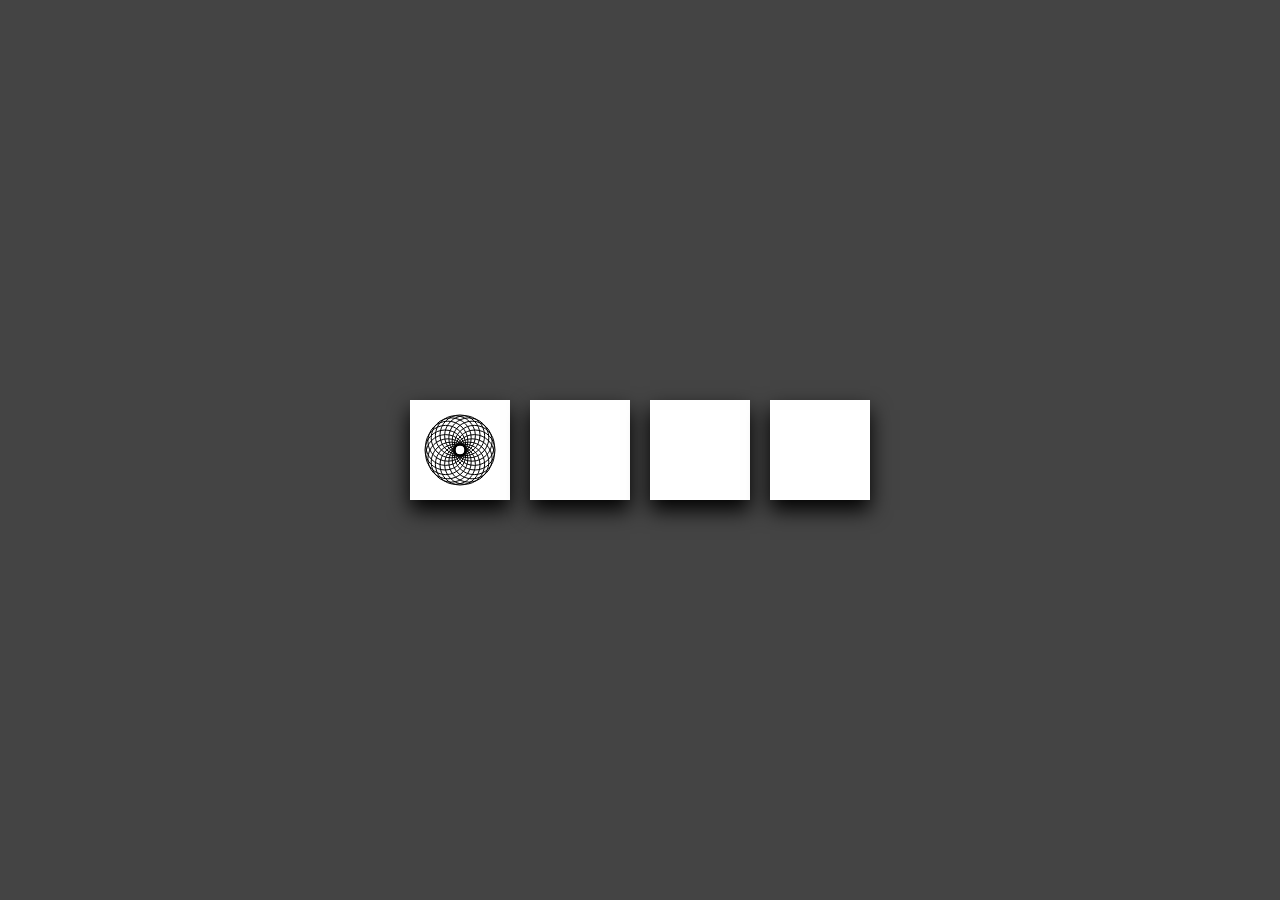
==== diatoms/index.html @ 4d10c3a5 "Add diatoms" ====
<!DOCTYPE html>
<html lang="en">
<head>
    <meta charset="UTF-8">
    <meta name="viewport" content="width=device-width, initial-scale=1.0">
    <meta http-equiv="X-UA-Compatible" content="ie=edge">
    <link rel="stylesheet" href="style.css">
    <script type="text/javascript" src="/js/paper-full.js"></script>
    <script type="text/javascript" src="diatom-01.js" canvas="art-1"></script>
    <title>Diatoms</title>
</head>
<body>
    <canvas id="art-1"></canvas>
    <canvas id="art-2"></canvas>
    <canvas id="art-3"></canvas>
    <canvas id="art-4"></canvas>
</body>
</html>
---- diatoms/style.css ----
html {
    height: 100vh;
}
body {
    background: #444;
    /* fill page */
    min-height: 100%;
    margin: 0 15%;
    /* center canvas */
    display: flex;
    justify-content: center;
    align-items: center;
}

canvas {
    background: #fff;
    box-shadow: 0 10px 20px;
    width: 100px;
    height: 100px;
    margin: 10px;
}
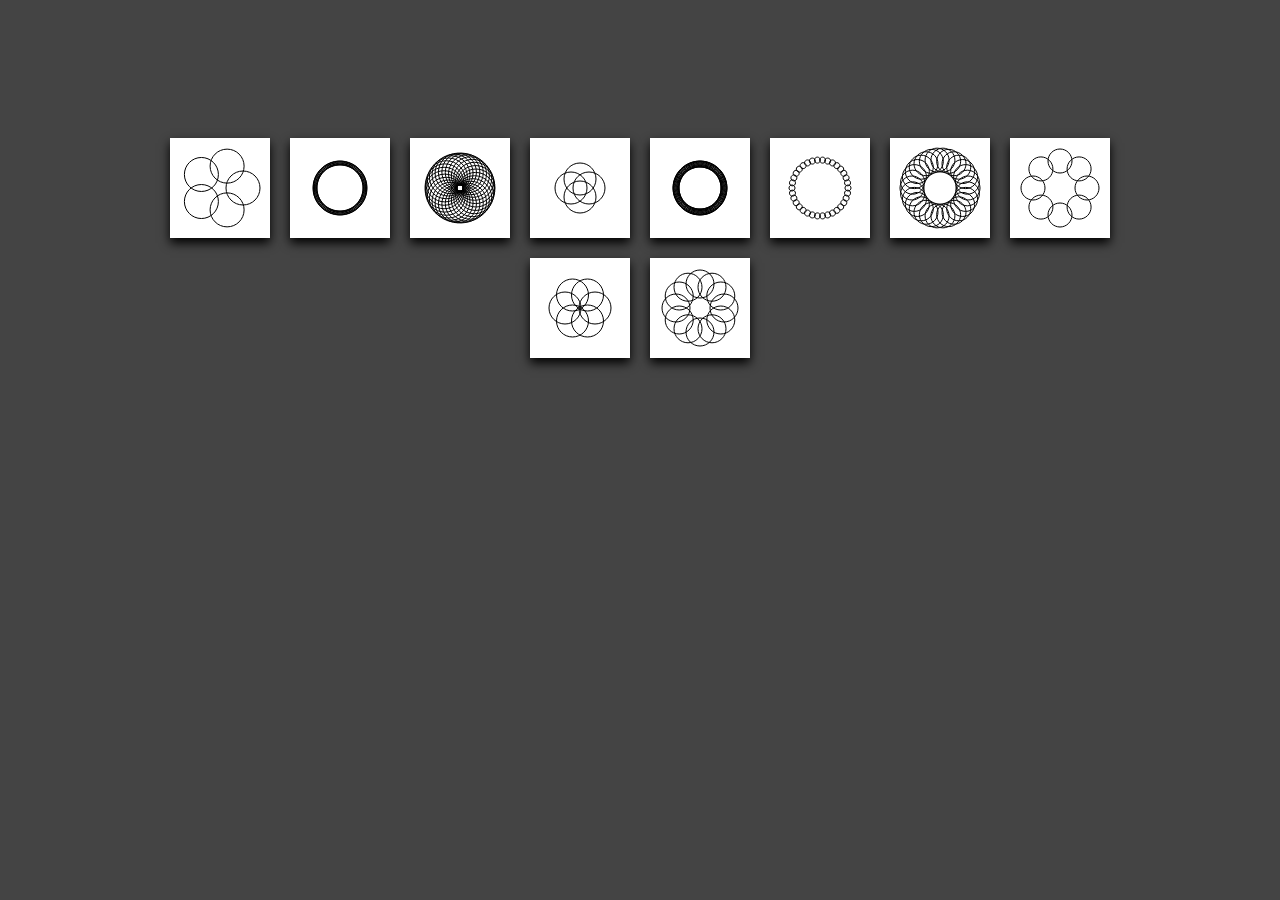
==== commit 09b390db: "Implement repeated procedural generation" ====
--- a/diatoms/index.html
+++ b/diatoms/index.html
@@ -6,13 +6,8 @@
     <meta http-equiv="X-UA-Compatible" content="ie=edge">
     <link rel="stylesheet" href="style.css">
     <script type="text/javascript" src="/js/paper-full.js"></script>
-    <script type="text/javascript" src="diatom-01.js" canvas="art-1"></script>
+    <script type="text/javascript" src="diatom-01.js"></script>
     <title>Diatoms</title>
 </head>
-<body>
-    <canvas id="art-1"></canvas>
-    <canvas id="art-2"></canvas>
-    <canvas id="art-3"></canvas>
-    <canvas id="art-4"></canvas>
-</body>
+<body></body>
 </html>--- a/diatoms/style.css
+++ b/diatoms/style.css
@@ -1,20 +1,22 @@
 html {
     height: 100vh;
+    background: #444;
 }
 body {
-    background: #444;
     /* fill page */
-    min-height: 100%;
-    margin: 0 15%;
-    /* center canvas */
+    /* min-height: 100%; */
+    margin: 10%;
+    /* center canvases */
     display: flex;
+    flex-wrap: wrap;
     justify-content: center;
     align-items: center;
+    align-content: center;
 }
 
 canvas {
     background: #fff;
-    box-shadow: 0 10px 20px;
+    box-shadow: 0 5px 10px;
     width: 100px;
     height: 100px;
     margin: 10px;
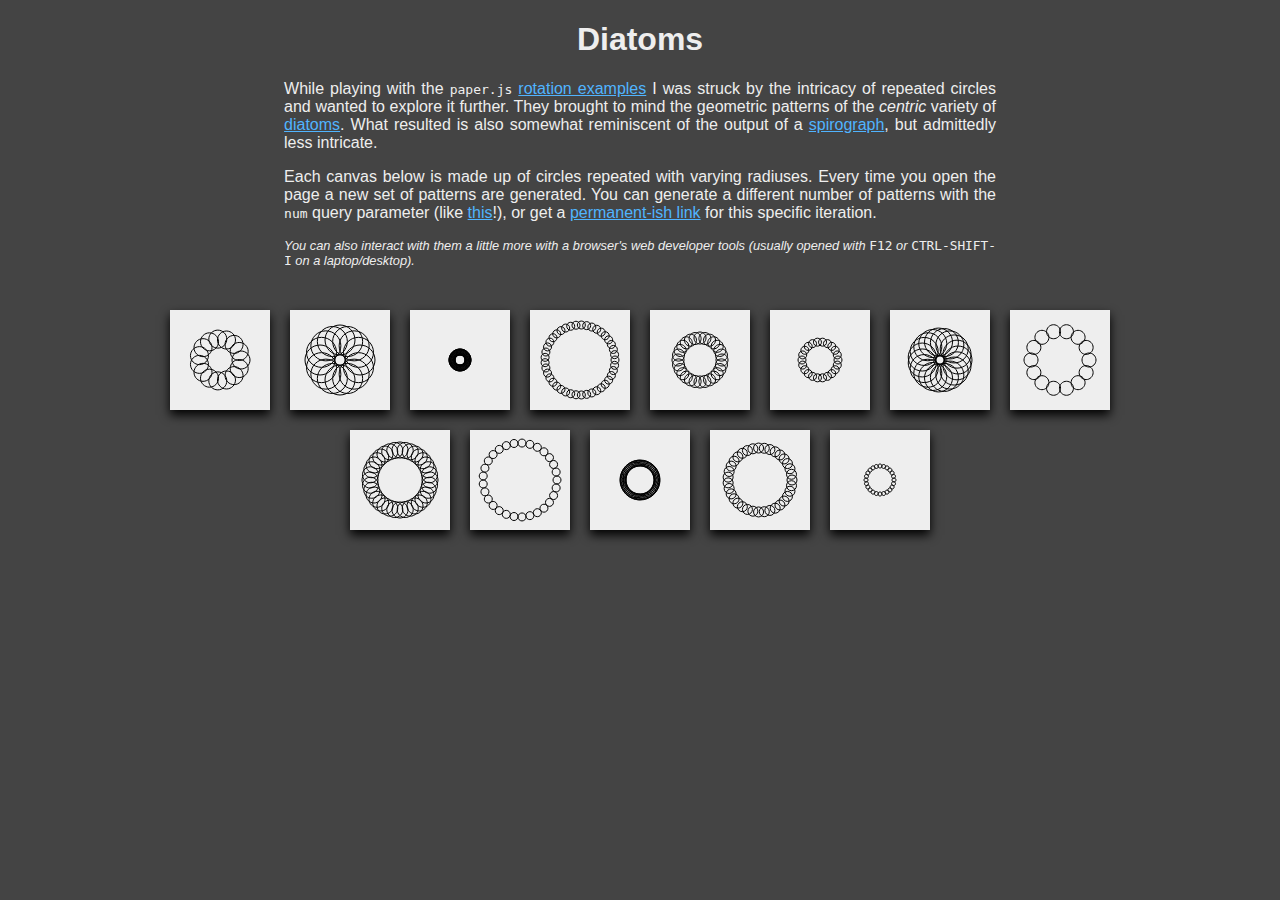
==== commit e79ab91f: "Add some more style" ====
--- a/diatoms/index.html
+++ b/diatoms/index.html
@@ -5,9 +5,18 @@
     <meta name="viewport" content="width=device-width, initial-scale=1.0">
     <meta http-equiv="X-UA-Compatible" content="ie=edge">
     <link rel="stylesheet" href="style.css">
+    <script type="text/javascript" src="/js/seedrandom.js"></script>
     <script type="text/javascript" src="/js/paper-full.js"></script>
     <script type="text/javascript" src="diatom-01.js"></script>
     <title>Diatoms</title>
 </head>
-<body></body>
+<body>
+    <article>
+        <h1>Diatoms</h1>
+        <p>While playing with the <code>paper.js</code> <a href="http://paperjs.org/tutorials/project-items/transforming-items/#advanced-example">rotation examples</a> I was struck by the intricacy of repeated circles and wanted to explore it further. They brought to mind the geometric patterns of the <i>centric</i> variety of <a href="https://en.wikipedia.org/wiki/Diatom">diatoms</a>. What resulted is also somewhat reminiscent of the output of a <a href="https://en.wikipedia.org/wiki/Spirograph">spirograph</a>, but admittedly less intricate.</p>
+        <p>Each canvas below is made up of circles repeated with varying radiuses. Every time you open the page a new set of patterns are generated. You can generate a different number of patterns with the <code>num</code> query parameter (like <a href="?num=3">this</a>!), or get a <a href="" id="permishlink">permanent-ish link</a> for this specific iteration.</p>
+        <p class="note">You can also interact with them a little more with a browser's web developer tools (usually opened with <code>F12</code> or <code>CTRL-SHIFT-I</code> on a laptop/desktop).</p>
+    </article>
+    <div id="art-wall"></div>
+</body>
 </html>--- a/diatoms/style.css
+++ b/diatoms/style.css
@@ -1,21 +1,61 @@
+:root {
+    --fg: #eee;
+    --bg: #444;
+    --blue: rgb(80, 180, 255);
+    --purple: rgb(180, 80, 255);
+}
+
 html {
     height: 100vh;
-    background: #444;
+    background: var(--bg);
 }
+
 body {
-    /* fill page */
-    /* min-height: 100%; */
-    margin: 10%;
+    margin: 0 10%;
+}
+
+article {
+    color: var(--fg);
+    font-family: Segoe UI, Helvetica, Arial, sans-serif;
+    text-align: justify;
+    width: 80ch;
+    max-width: 100%;
+    margin: 0 auto;
+}
+
+h1 {
+    text-align: center;
+}
+
+a {
+    color: var(--blue);
+}
+
+a:visited {
+    color: var(--purple);
+}
+
+p.note {
+    font-size: 0.8rem;
+    font-style: italic;
+}
+
+p.note code {
+    font-style: initial;
+}
+
+div#art-wall {
     /* center canvases */
     display: flex;
     flex-wrap: wrap;
     justify-content: center;
     align-items: center;
     align-content: center;
+    margin-top: 2rem;
 }
 
 canvas {
-    background: #fff;
+    background: var(--fg);
     box-shadow: 0 5px 10px;
     width: 100px;
     height: 100px;
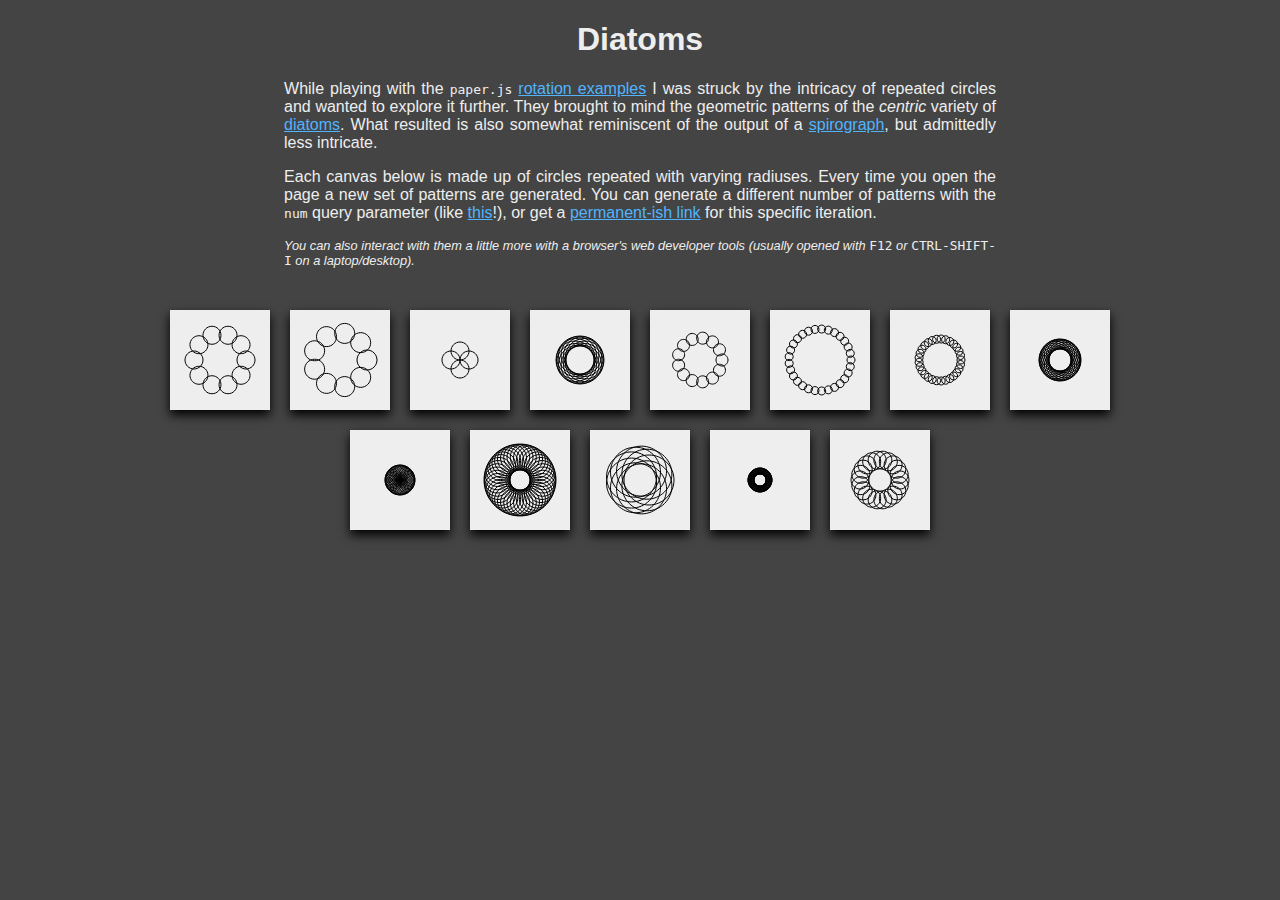
==== commit 5b3f4c0b: "Make links relative for GH Pages" ====
--- a/diatoms/index.html
+++ b/diatoms/index.html
@@ -5,8 +5,8 @@
     <meta name="viewport" content="width=device-width, initial-scale=1.0">
     <meta http-equiv="X-UA-Compatible" content="ie=edge">
     <link rel="stylesheet" href="style.css">
-    <script type="text/javascript" src="/js/seedrandom.js"></script>
-    <script type="text/javascript" src="/js/paper-full.js"></script>
+    <script type="text/javascript" src="../js/seedrandom.js"></script>
+    <script type="text/javascript" src="../js/paper-full.js"></script>
     <script type="text/javascript" src="diatom-01.js"></script>
     <title>Diatoms</title>
 </head>
